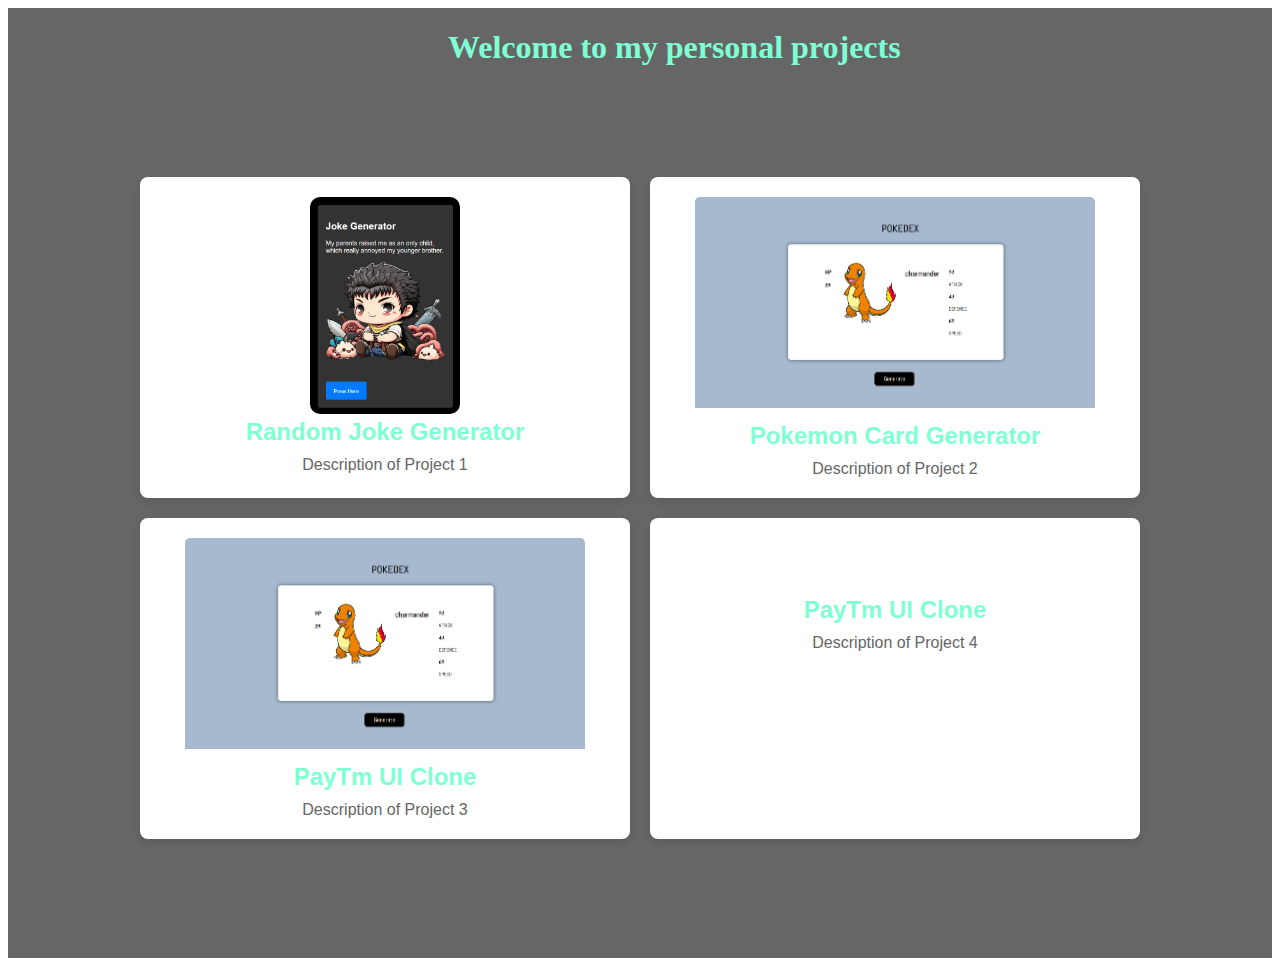
==== index.html @ d22c4889 "Commit for personal projects development" ====
<!DOCTYPE html>
<html lang="en">
  <head>
    <meta charset="UTF-8" />
    <meta name="viewport" content="width=device-width, initial-scale=1.0" />
    <title>JavaScript Projects</title>
    <link rel="stylesheet" href="style.css" />
  </head>
  <body>
    <h1 class="hero_text">Welcome to my personal projects</h1>
    <div class="body_main">
      <div class="container">
        <div class="card" onclick="window.location.href='src/project1.html'">
          <img class="img1" src="/src/image.png" alt="" />
          <h3>Random Joke Generator</h3>
          <p>Description of Project 1</p>
        </div>
        <div class="card" onclick="window.location.href='src/project2.html'">
          <img
            class="img2"
            src="/src/Screenshot 2024-03-27 112758.png"
            alt=""
          />
          <h3>Pokemon Card Generator</h3>
          <p>Description of Project 2</p>
        </div>
        <div
          class="card"
          onclick="window.location.href='src/paytm clone/index.html'"
        >
          <img
            class="img2"
            src="/src/Screenshot 2024-03-27 112758.png"
            alt=""
          />
          <h3>PayTm UI Clone</h3>
          <p>Description of Project 3</p>
        </div>
        <div
          class="card"
          onclick="window.location.href='src/paytm clone/index.html'"
        >
          <img
            class="img2"
            src="/src/paytm clone/Screenshot 2023-04-20 200336.png"
            alt=""
          />
          <h3 class="p4_head">PayTm UI Clone</h3>
          <p>Description of Project 4</p>
        </div>
      </div>
    </div>
  </body>
</html>
---- style.css ----
.hero_text {
  position: absolute;
  left: 35%;
}

.body_main {
  font-family: Arial, sans-serif;
  /* background-color: #f4f4f4; */
  margin: 0;
  padding: 0;
  display: flex;
  justify-content: center;
  align-items: center;
  height: 100vh;
  background-color: #666;
  padding-top: 50px;
}

.container {
  display: grid;
  grid-template-columns: repeat(2, 1fr);
  gap: 20px;
  width: 80%;
  max-width: 1000px;
  margin: auto;
  color: aquamarine;
}

.card {
  background-color: #fff;
  padding: 20px;
  border-radius: 8px;
  box-shadow: 0 4px 8px rgba(0, 0, 0, 0.1);
  transition: transform 0.3s, box-shadow 0.3s;
  cursor: pointer;
  text-align: center;
}

.card:hover {
  transform: translateY(-5px);
  box-shadow: 0 8px 16px rgba(0, 0, 0, 0.2);
}

.card h3 {
  margin: 0;
  font-size: 24px;
}

.card p {
  margin: 10px 0 0;
  color: #666;
}

.hero_text {
  color: aquamarine;
}

.img2 {
  width: 400px;
  border-radius: 5px;
  padding-bottom: 10px;
}

.img1 {
  width: 150px;
  border-radius: 10px;
}
.p4_head {
  padding-top: 40px;
}

@media only screen and (max-width: 600px) {
  .hero_text {
    font-size: 24px;
    white-space: nowrap;
    position: absolute;
    left: 50%;
    transform: translateX(-50%);
  }
  .body_main {
    padding-top: 100px;
  }

  .container {
    grid-template-columns: 1fr;
    gap: 10px;
    width: 90%;
  }

  .card {
    padding: 15px;
  }

  .img2 {
    width: 100%;
    max-width: 100%;
    border-radius: 5px;
  }

  .img1 {
    width: 100px;
    border-radius: 5px;
  }

  .card h3 {
    font-size: 20px;
  }

  .card p {
    font-size: 14px;
  }

  .p4_head {
    padding-top: 20px;
  }
}
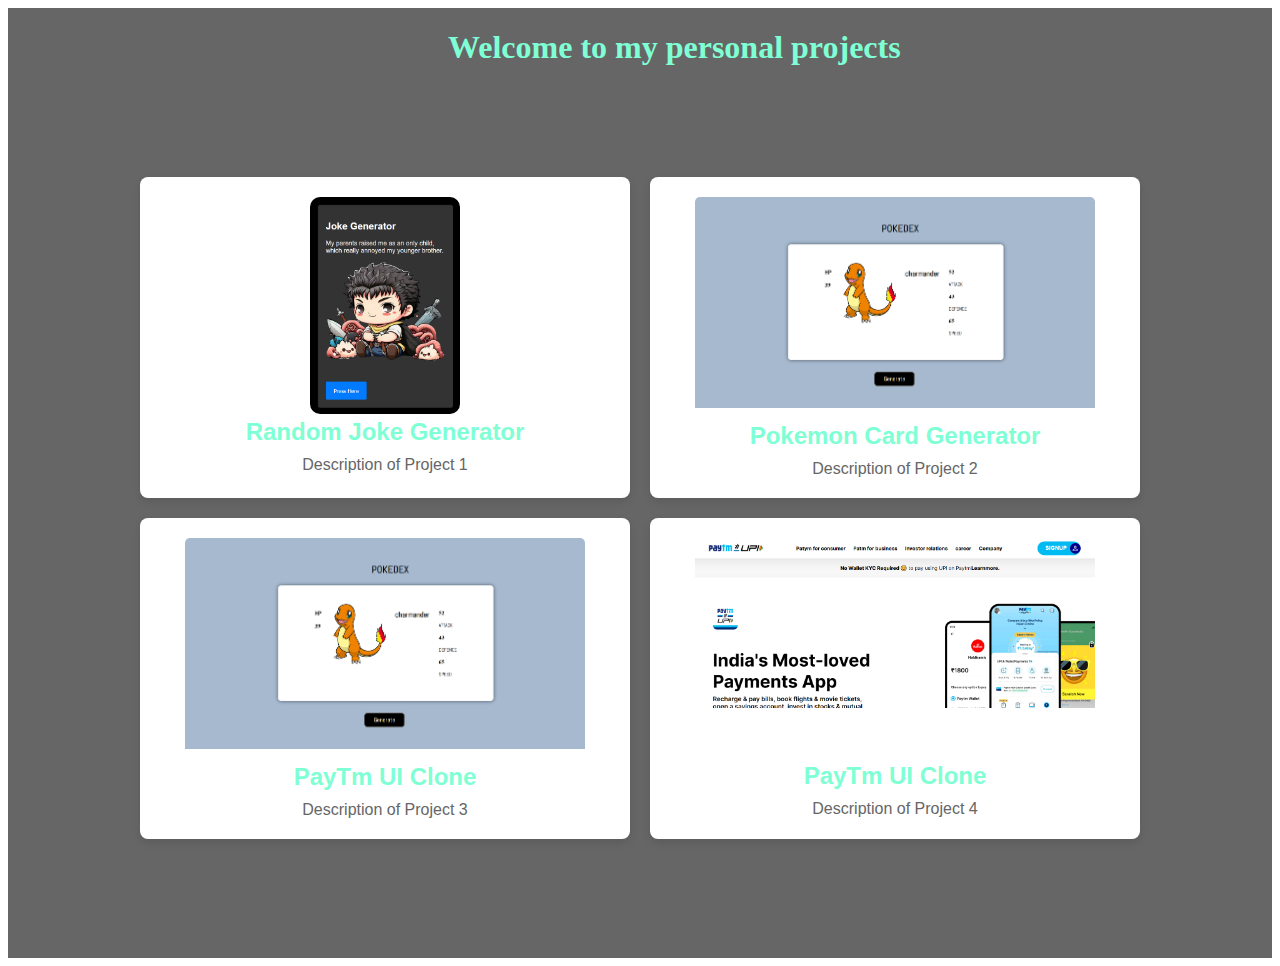
==== commit bd43d013: "2nd" ====
--- a/index.html
+++ b/index.html
@@ -24,10 +24,7 @@
           <h3>Pokemon Card Generator</h3>
           <p>Description of Project 2</p>
         </div>
-        <div
-          class="card"
-          onclick="window.location.href='src/paytm clone/index.html'"
-        >
+        <div class="card" onclick="window.location.href=''">
           <img
             class="img2"
             src="/src/Screenshot 2024-03-27 112758.png"
@@ -36,15 +33,8 @@
           <h3>PayTm UI Clone</h3>
           <p>Description of Project 3</p>
         </div>
-        <div
-          class="card"
-          onclick="window.location.href='src/paytm clone/index.html'"
-        >
-          <img
-            class="img2"
-            src="/src/paytm clone/Screenshot 2023-04-20 200336.png"
-            alt=""
-          />
+        <div class="card" onclick="window.location.href='src/project4.html'">
+          <img class="img2" src="/src/paytm_img.png" alt="" />
           <h3 class="p4_head">PayTm UI Clone</h3>
           <p>Description of Project 4</p>
         </div>
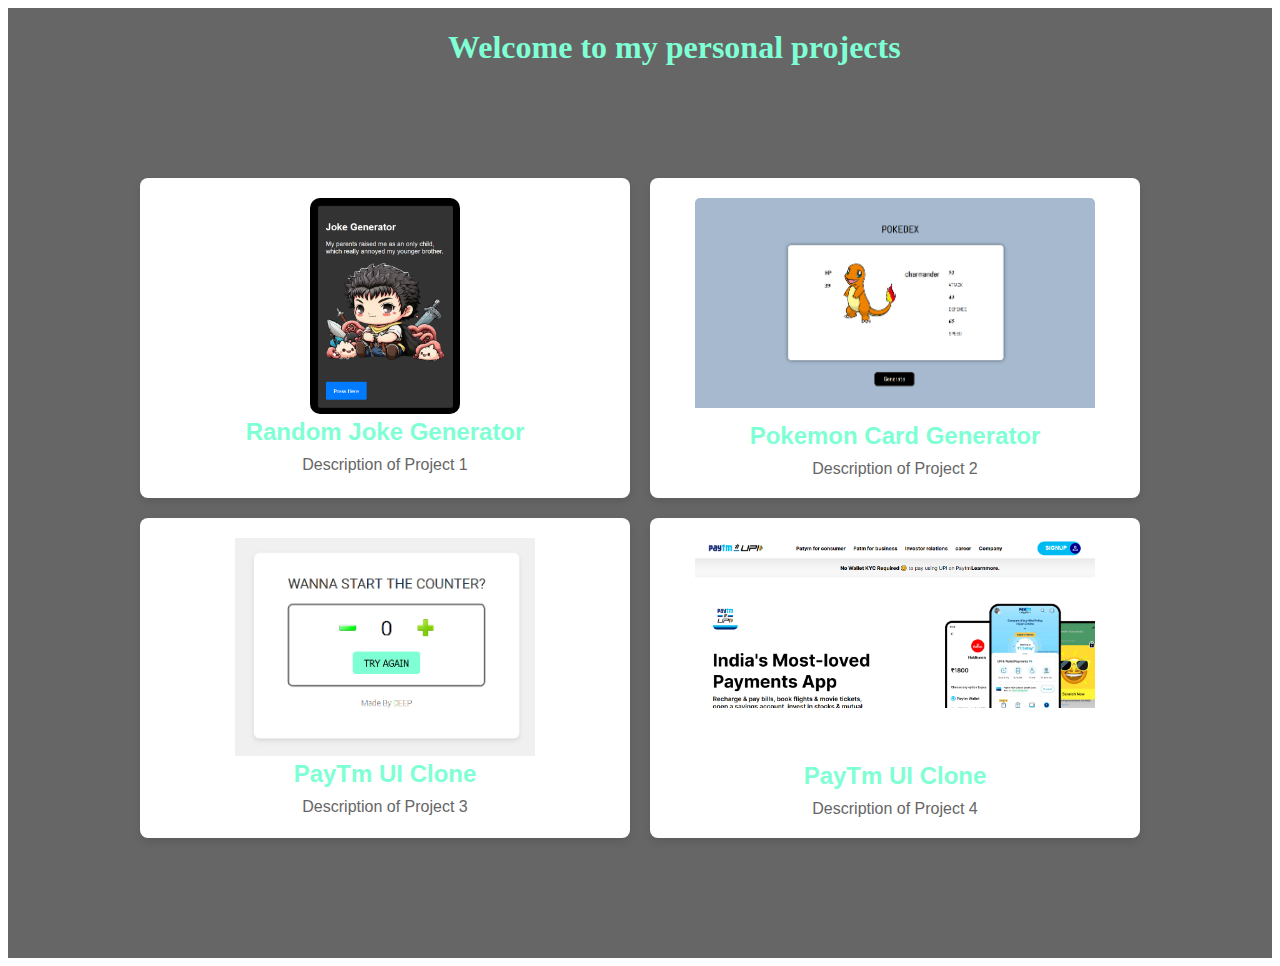
==== commit d069fbc5: "." ====
--- a/index.html
+++ b/index.html
@@ -24,12 +24,8 @@
           <h3>Pokemon Card Generator</h3>
           <p>Description of Project 2</p>
         </div>
-        <div class="card" onclick="window.location.href=''">
-          <img
-            class="img2"
-            src="/src/Screenshot 2024-03-27 112758.png"
-            alt=""
-          />
+        <div class="card" onclick="window.location.href='src/project3.html'">
+          <img class="img3" src="/src/counter.png" alt="" />
           <h3>PayTm UI Clone</h3>
           <p>Description of Project 3</p>
         </div>
--- a/style.css
+++ b/style.css
@@ -55,6 +55,9 @@
   color: aquamarine;
 }
 
+.img3 {
+  width: 300px;
+}
 .img2 {
   width: 400px;
   border-radius: 5px;
